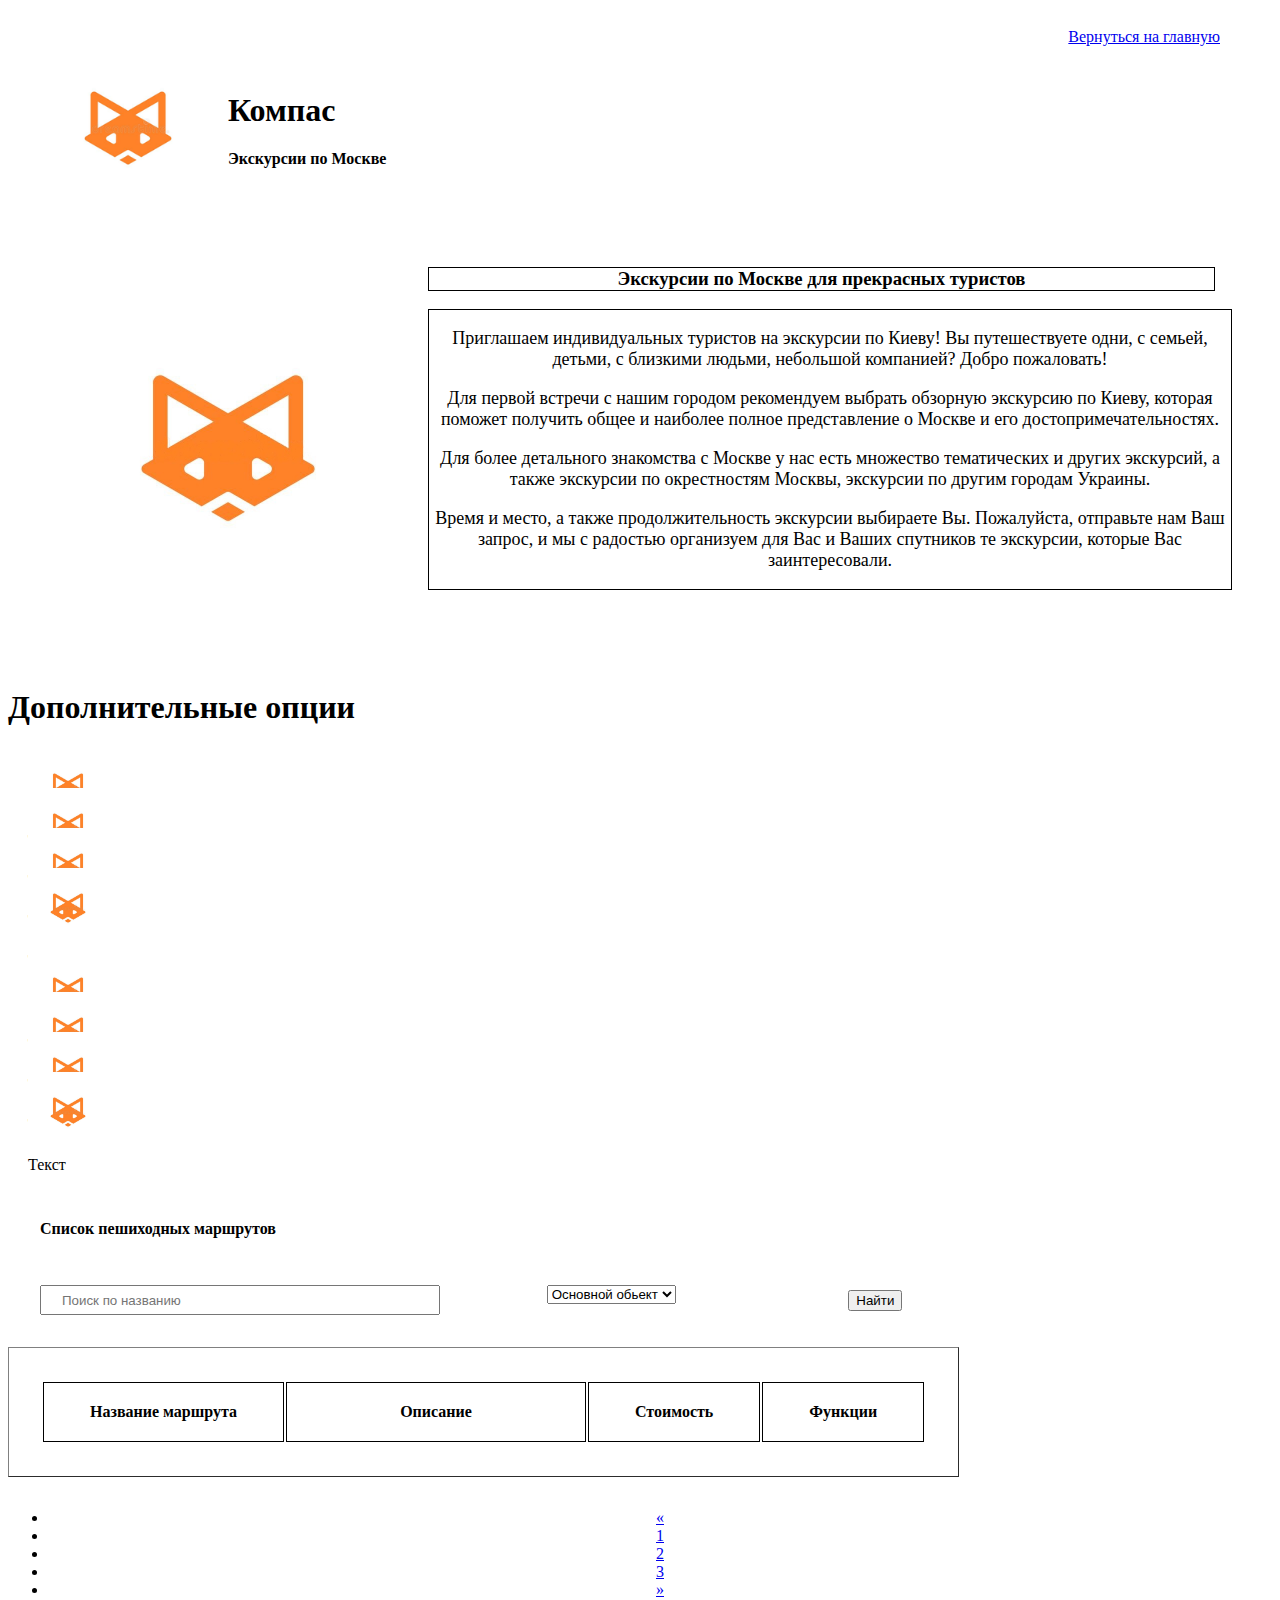
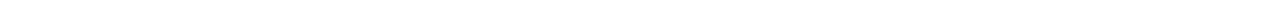
==== index.html @ 2b5ea635 "Add files via upload" ====
<!DOCTYPE html>
<html lang="en">

<head>
    <meta charset="UTF-8">
    <meta http-equiv="X-UA-Compatible" content="IE=edge">
    <meta name="viewport" content="width=device-width, initial-scale=1.0">
    <link rel="stylesheet" href="css/style.css">
    <link href="https://cdn.jsdelivr.net/npm/bootstrap@5.0.2/dist/css/bootstrap.min.css" rel="stylesheet"
        integrity="sha384-EVSTQN3/azprG1Anm3QDgpJLIm9Nao0Yz1ztcQTwFspd3yD65VohhpuuCOmLASjC" crossorigin="anonymous">
    <title>Document</title>
</head>

<body>

    <d>
        <header>
            <a href="main-page.html">Вернуться на главную</a>
            <img src="img/icon.ico" alt="logo">
            <h1>Компас</h1>
            <h4>Экскурсии по Москве</h4>
        </header>
        <div class="alert">
            <div class="alert alert-success" role="alert">
                A simple success alert—check it out!
            </div>
        </div>
        <div class="info">
            <img src="img/photo.svg" alt="photo">
            <div class="block">
                <h3>Экскурсии по Москве для прекрасных туристов</h3>
                <div class="text">
                    <p>
                        Приглашаем индивидуальных туристов на экскурсии по Киеву! Вы путешествуете одни, с семьей,
                        детьми, с близкими людьми, небольшой компанией? Добро пожаловать!
                    </p>
                    <p>
                        Для первой встречи с нашим городом рекомендуем выбрать обзорную экскурсию по Киеву, которая
                        поможет
                        получить общее и
                        наиболее полное представление о Москве и его достопримечательностях.
                    </p>
                    <p>
                        Для более детального знакомства с Москве у нас есть множество тематических и других
                        экскурсий, а
                        также экскурсии по
                        окрестностям Москвы, экскурсии по другим городам Украины.
                    </p>
                    <p>
                        Время и место, а также продолжительность экскурсии выбираете Вы. Пожалуйста, отправьте нам
                        Ваш
                        запрос, и мы с радостью
                        организуем для Вас и Ваших спутников те экскурсии, которые Вас заинтересовали.
                    </p>
                </div>
            </div>
        </div>
        <div class="container text-center">
            <h1>Дополнительные опции</h1>
            <div class="row">
                <div class="col-2"><img src="img/icon.ico" alt="icon">Текст</div>
                <div class="col-2"><img src="img/icon.ico" alt="icon">Текст</div>
                <div class="col-2"><img src="img/icon.ico" alt="icon">Текст</div>
                <div class="col-2"><img src="img/icon.ico" alt="icon">Текст</div>
            </div>
            <div class="row">
                <div class="col-2"><img src="img/icon.ico" alt="icon">Текст</div>
                <div class="col-2"><img src="img/icon.ico" alt="icon">Текст</div>
                <div class="col-2"><img src="img/icon.ico" alt="icon">Текст</div>
                <div class="col-2"><img src="img/icon.ico" alt="icon">Текст</div>
            </div>
        </div>
        <div class="route">
            <h4>Cписок пешиходных маршрутов</h4>
            <div class="search-form">
                <div class="label">
                    <input type="text" class="search-field" placeholder="Поиск по названию">
                    <div class="list-auto-completion hidden" id="list">
                        <select name="choice" id="choice">
                            <option value="1">Основной обьект</option>
                            <option value="2"></option>
                            <option value="3"></option>
                            <option value="4"></option>
                            <option value="5"></option>
                        </select>
                    </div>
                </div>
                <button class="search-btn">Найти</button>
            </div>

            <table border="1">
                <tbody>
                    <tr rowspan="4">
                        <th>Название маршрута</th>
                        <th class="description">Описание</th>
                        <th>Стоимость</th>
                        <th>Функции</th>
                    </tr>
                </tbody>
            </table>
            <nav aria-label="Page navigation example">
                <ul class="pagination">
                    <li class="page-item">
                        <a class="page-link" href="#" aria-label="Previous">
                            <span aria-hidden="true">&laquo;</span>
                        </a>
                    </li>
                    <li class="page-item"><a class="page-link" href="#">1</a></li>
                    <li class="page-item"><a class="page-link" href="#">2</a></li>
                    <li class="page-item"><a class="page-link" href="#">3</a></li>
                    <li class="page-item">
                        <a class="page-link" href="#" aria-label="Next">
                            <span aria-hidden="true">&raquo;</span>
                        </a>
                    </li>
                </ul>
            </nav>
        </div>




        <div class="block-gits">
            <h4>Доступные гиды по маршруту <span class="name-route"></span></h4>
            <div class="gits">
                <select name="language" id="language">
                    <option value="1">Русский</option>
                    <option value="2">Английский</option>
                    <option value="3">Француский</option>
                    <option value="4">Беларусский</option>
                    <option value="5">Казахский</option>
                </select>
                <h5>Опыт работы</h5>
                <div class="git-age">
                    <div class="label">
                        <input type="text" class="age-from" placeholder="От">
                        <div class="list-age-from-git" id="list-form-git">
                        </div>
                        <input type="text" class="age-to" placeholder="До">
                        <div class="list-age-to-git" id="list-to-git">
                        </div>
                    </div>
                    <button class="search-btn">Найти</button>
                </div>



            </div>
            <table border="1">
                <tbody>
                    <tr rowspan="4">
                        <th>Название маршрута</th>
                        <th class="description">Описание</th>
                        <th>Стоимость</th>
                        <th>Функции</th>
                    </tr>
                </tbody>
            </table>




            <nav aria-label="Page navigation example">
                <ul class="pagination">
                    <li class="page-item">
                        <a class="page-link" href="#" aria-label="Previous">
                            <span aria-hidden="true">&laquo;</span>
                        </a>
                    </li>
                    <li class="page-item"><a class="page-link" href="#">1</a></li>
                    <li class="page-item"><a class="page-link" href="#">2</a></li>
                    <li class="page-item"><a class="page-link" href="#">3</a></li>
                    <li class="page-item">
                        <a class="page-link" href="#" aria-label="Next">
                            <span aria-hidden="true">&raquo;</span>
                        </a>
                    </li>
                </ul>
            </nav>
        </div>

        </section>
</body>

</html>
---- css/style.css ----
* {
    box-sizing: border-box;
}

/* Общая структура страниц */
/* Шапка сайта */

header {
    width: 100%;
    padding: 20px;

}

header img {
    float: left;
    width: 200px;
    height: 200px;

}

header h1 {
    margin-top: 2em;
    padding-left: 6em;
}

header h4 {
    padding-left: 8em;
}

header a {
    float: right;
    margin-right: 2em;
}

/* Окно уведомления выполнения  */

body .alert {
    padding: 1em 1em;
    width: 98%;
    display: none;

}


/* Главная страница */
/* Данные о компании */

.info {
    padding: 20px;
    display: inline-flex;
    height: 100%;

}

.info img {
    width: 400px;
    height: 400px;
}

.info .block {
    display: inline-block;
    height: 100%;
    vertical-align: middle;
}

.info .text {
    border: 1px solid black;
    margin: 0 20px 0 0;
    text-align: center;
    display: inline-block;
    vertical-align: middle;
    font-size: 18px;
}

.info h3 {
    text-align: center;
    border: 1px solid black;
    width: 95.5%;
}

/* Опции */

.container {
    height: 100%;
    width: 100%;
}

.row {
    margin-bottom: 4em;
}

.row img {
    width: 80px;
    height: 80px;
}

.col-2 {
    width: 0px;
    height: 20px;
    margin: 20px;
}

/* Список маршрутов */

.route h4 {
    margin-left: 2em;
    padding-top: 4em;
}

.search-form {
    margin: 2em 0 2em 0;
}

.label {
    display: inline-flex;
    margin: 0 2em;
}

#choice {
    margin: 0 8em;
}

.search-form input {
    padding-left: 20px;

}

.search-form .search-field {
    width: 400px;
    height: 30px;
}

.search-form button {
    margin: 20px 0 0 30px;
}

table {
    padding: 2em;
}

.route th {
    border: 1px solid black;
    padding: 20px 46px;
    text-align: center;
}

.description {
    width: 300px;
}

/* Тело Пагинацион */

.pagination {
    text-align: center;
}

/* Данные о гиду */

.search-btn.block-gits:active {
    display: block;
}

.block-gits {
    display: none;
}

.gits {
    display: flex;
}

h4,
#language {
    margin: 0 1em 1em 1em;
}

.age-from,
.age-to {
    width: 100px;
    text-align: center;
    margin-bottom: 1em;
}



/* --------------------------------- */
/* Личный кабинет */
/* Основное тело */
section {
    border: 1px solid black;
    margin: 2em;
    height: 100%;
}

/* Окно заявок  */

.applications h4 {
    margin-left: 2em;
    padding-top: 4em;
}

table {
    padding: 2em;
}

table th {
    margin: 2em;
    border: 1px solid black;
    padding: 20px 46px;
    text-align: center;
}

.pagination {
    justify-content: center;
    margin-top: 2em;
}
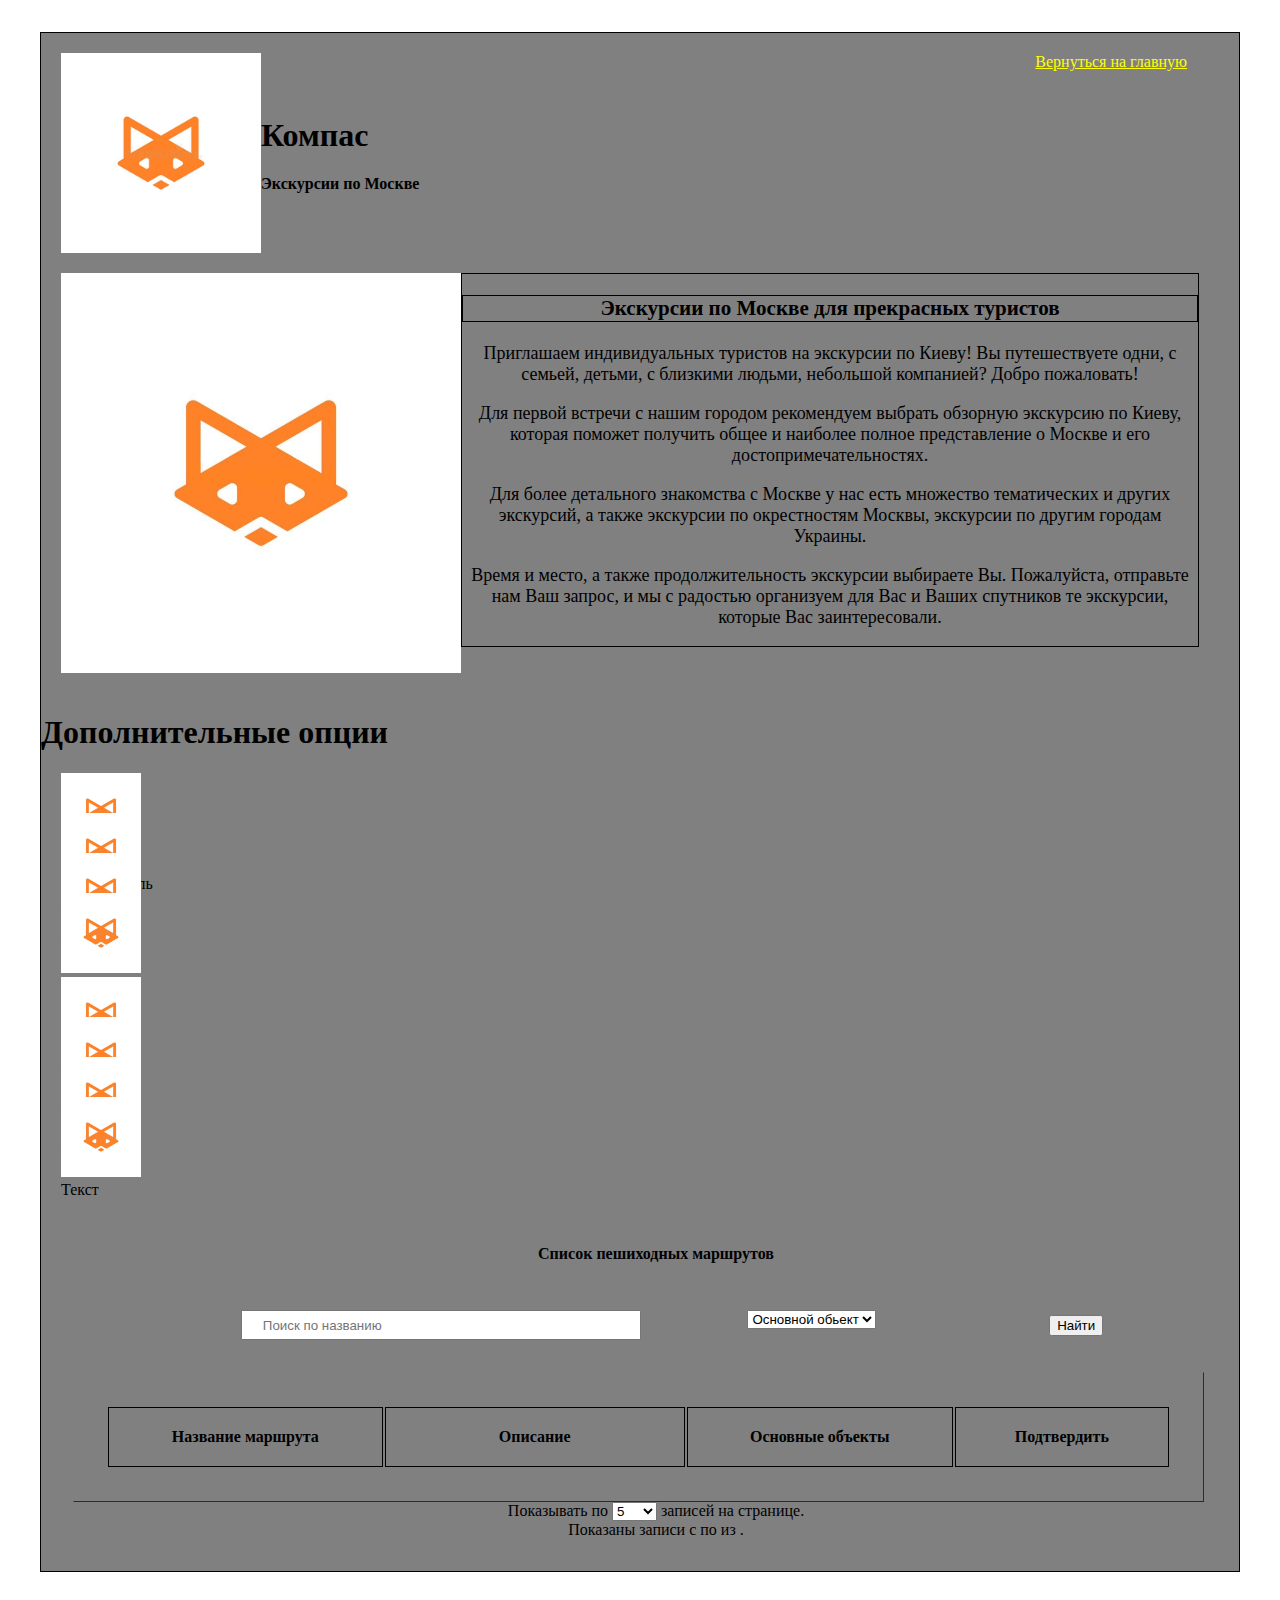
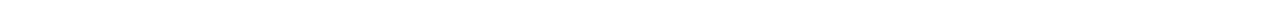
==== commit a9d5bbb1: "Update index.html" ====
--- a/index.html
+++ b/index.html
@@ -12,14 +12,14 @@
 </head>
 
 <body>
-
-    <d>
+    <section>
         <header>
             <a href="main-page.html">Вернуться на главную</a>
             <img src="img/icon.ico" alt="logo">
             <h1>Компас</h1>
             <h4>Экскурсии по Москве</h4>
         </header>
+
         <div class="alert">
             <div class="alert alert-success" role="alert">
                 A simple success alert—check it out!
@@ -28,8 +28,8 @@
         <div class="info">
             <img src="img/photo.svg" alt="photo">
             <div class="block">
-                <h3>Экскурсии по Москве для прекрасных туристов</h3>
                 <div class="text">
+                    <h3>Экскурсии по Москве для прекрасных туристов</h3>
                     <p>
                         Приглашаем индивидуальных туристов на экскурсии по Киеву! Вы путешествуете одни, с семьей,
                         детьми, с близкими людьми, небольшой компанией? Добро пожаловать!
@@ -58,8 +58,8 @@
         <div class="container text-center">
             <h1>Дополнительные опции</h1>
             <div class="row">
-                <div class="col-2"><img src="img/icon.ico" alt="icon">Текст</div>
-                <div class="col-2"><img src="img/icon.ico" alt="icon">Текст</div>
+                <div class="col-2"><img src="img/icon.ico" alt="icon">Ит. путеводитель</div>
+                <div class="col-2"><img src="img/icon.ico" alt="icon">Легкие закуски</div>
                 <div class="col-2"><img src="img/icon.ico" alt="icon">Текст</div>
                 <div class="col-2"><img src="img/icon.ico" alt="icon">Текст</div>
             </div>
@@ -93,27 +93,31 @@
                     <tr rowspan="4">
                         <th>Название маршрута</th>
                         <th class="description">Описание</th>
-                        <th>Стоимость</th>
-                        <th>Функции</th>
+                        <th>Основные объекты</th>
+                        <th>Подтвердить</th>
                     </tr>
                 </tbody>
             </table>
-            <nav aria-label="Page navigation example">
-                <ul class="pagination">
-                    <li class="page-item">
-                        <a class="page-link" href="#" aria-label="Previous">
-                            <span aria-hidden="true">&laquo;</span>
-                        </a>
-                    </li>
-                    <li class="page-item"><a class="page-link" href="#">1</a></li>
-                    <li class="page-item"><a class="page-link" href="#">2</a></li>
-                    <li class="page-item"><a class="page-link" href="#">3</a></li>
-                    <li class="page-item">
-                        <a class="page-link" href="#" aria-label="Next">
-                            <span aria-hidden="true">&raquo;</span>
-                        </a>
-                    </li>
-                </ul>
+            <div class="pagination-info">
+                <div class="with-selector">
+                    Показывать по
+                    <select class="per-page" name="per-page" id="count-page">
+                        <option value="5">5</option>
+                        <option value="10">10</option>
+                        <option value="25">25</option>
+                        <option value="50">50</option>
+                        <option value="100">100</option>
+
+                    </select>
+                    записей на странице.
+                </div>
+                <div class="info-about-all-pages">
+                    Показаны записи с <span class="from-page"></span> по <span class="to-page"></span>
+                    из <span class="all-page"></span>.
+                </div>
+            </div>
+            <div class="records-list"></div>
+            <div class="pagination"></div>
             </nav>
         </div>
 
@@ -178,8 +182,8 @@
                 </ul>
             </nav>
         </div>
-
-        </section>
+    </section>
+    <script src="js/main.js"></script>
 </body>
 
-</html>+</html>
--- a/css/style.css
+++ b/css/style.css
@@ -1,6 +1,7 @@
 * {
     box-sizing: border-box;
 }
+
 
 /* Общая структура страниц */
 /* Шапка сайта */
@@ -41,6 +42,14 @@
 
 }
 
+section,
+img {
+    background-color: #808080;
+}
+
+a {
+    color: yellow;
+}
 
 /* Главная страница */
 /* Данные о компании */
@@ -75,7 +84,6 @@
 .info h3 {
     text-align: center;
     border: 1px solid black;
-    width: 95.5%;
 }
 
 /* Опции */
@@ -87,6 +95,7 @@
 
 .row {
     margin-bottom: 4em;
+    justify-content: center;
 }
 
 .row img {
@@ -102,9 +111,11 @@
 
 /* Список маршрутов */
 
-.route h4 {
+.route {
     margin-left: 2em;
     padding-top: 4em;
+    justify-content: center;
+    text-align: center;
 }
 
 .search-form {
@@ -136,6 +147,7 @@
 
 table {
     padding: 2em;
+    width: 97%;
 }
 
 .route th {
@@ -212,4 +224,4 @@
 .pagination {
     justify-content: center;
     margin-top: 2em;
-}+}
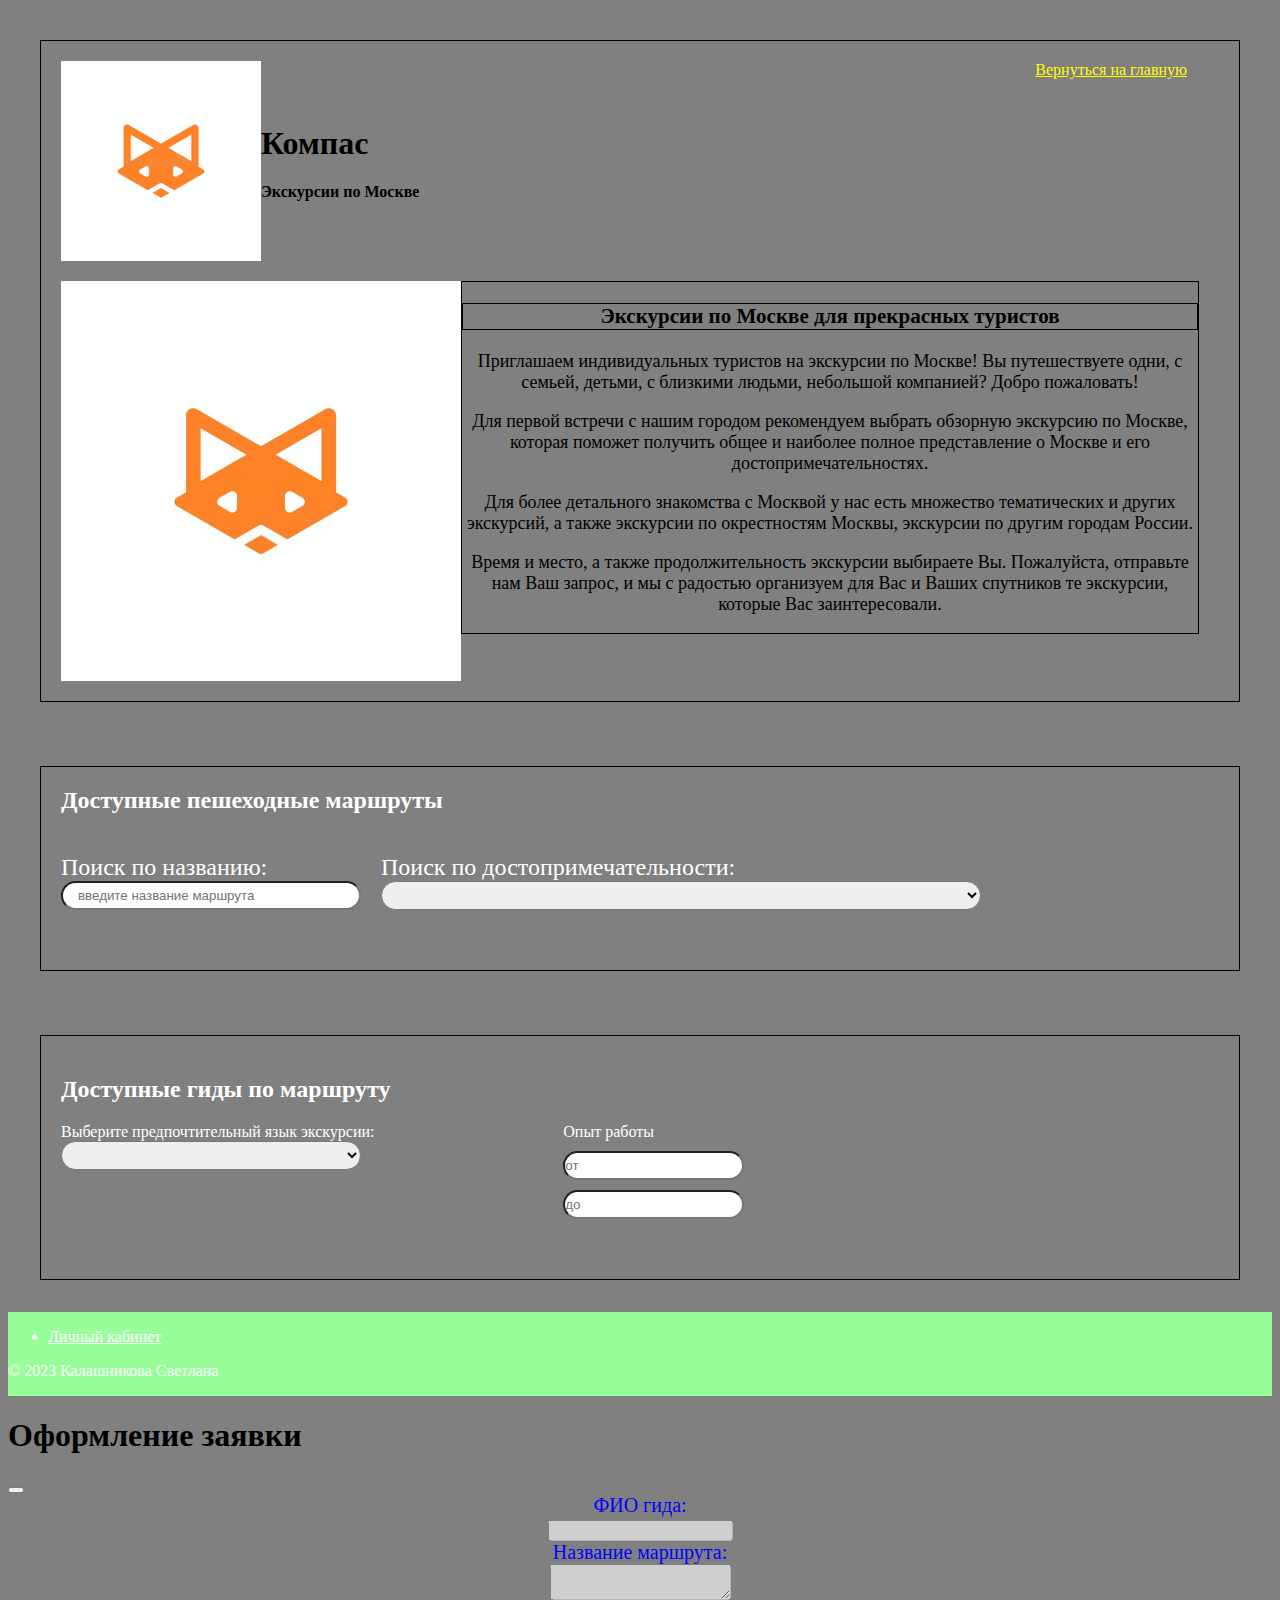
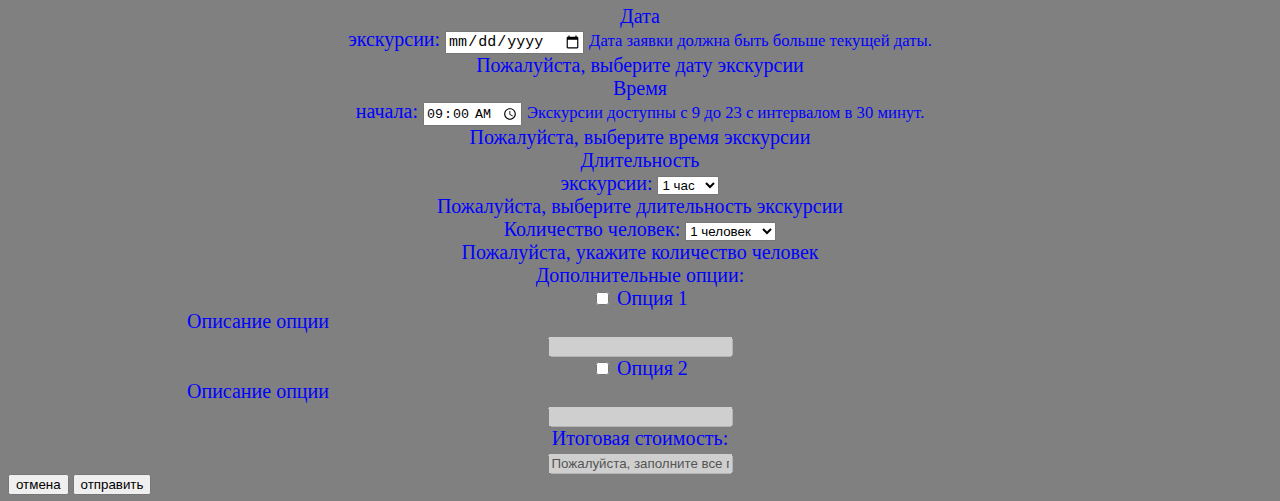
==== commit c448df80: "Update index.html" ====
--- a/index.html
+++ b/index.html
@@ -1,5 +1,5 @@
 <!DOCTYPE html>
-<html lang="en">
+<html lang="ru">
 
 <head>
     <meta charset="UTF-8">
@@ -8,10 +8,12 @@
     <link rel="stylesheet" href="css/style.css">
     <link href="https://cdn.jsdelivr.net/npm/bootstrap@5.0.2/dist/css/bootstrap.min.css" rel="stylesheet"
         integrity="sha384-EVSTQN3/azprG1Anm3QDgpJLIm9Nao0Yz1ztcQTwFspd3yD65VohhpuuCOmLASjC" crossorigin="anonymous">
+    <script defer src="js/main.js"></script>
     <title>Document</title>
 </head>
 
 <body>
+
     <section>
         <header>
             <a href="main-page.html">Вернуться на главную</a>
@@ -31,20 +33,19 @@
                 <div class="text">
                     <h3>Экскурсии по Москве для прекрасных туристов</h3>
                     <p>
-                        Приглашаем индивидуальных туристов на экскурсии по Киеву! Вы путешествуете одни, с семьей,
+                        Приглашаем индивидуальных туристов на экскурсии по Москве! Вы путешествуете одни, с семьей,
                         детьми, с близкими людьми, небольшой компанией? Добро пожаловать!
                     </p>
                     <p>
-                        Для первой встречи с нашим городом рекомендуем выбрать обзорную экскурсию по Киеву, которая
-                        поможет
-                        получить общее и
-                        наиболее полное представление о Москве и его достопримечательностях.
+                        Для первой встречи с нашим городом рекомендуем выбрать обзорную экскурсию по Москве, которая
+                        поможет получить общее и наиболее полное представление о Москве и его
+                        достопримечательностях.
                     </p>
                     <p>
-                        Для более детального знакомства с Москве у нас есть множество тематических и других
-                        экскурсий, а
-                        также экскурсии по
-                        окрестностям Москвы, экскурсии по другим городам Украины.
+                        Для более детального знакомства с Москвой у нас есть множество тематических и других
+                        экскурсий,
+                        а
+                        также экскурсии по окрестностям Москвы, экскурсии по другим городам России.
                     </p>
                     <p>
                         Время и место, а также продолжительность экскурсии выбираете Вы. Пожалуйста, отправьте нам
@@ -55,135 +56,286 @@
                 </div>
             </div>
         </div>
-        <div class="container text-center">
-            <h1>Дополнительные опции</h1>
-            <div class="row">
-                <div class="col-2"><img src="img/icon.ico" alt="icon">Ит. путеводитель</div>
-                <div class="col-2"><img src="img/icon.ico" alt="icon">Легкие закуски</div>
-                <div class="col-2"><img src="img/icon.ico" alt="icon">Текст</div>
-                <div class="col-2"><img src="img/icon.ico" alt="icon">Текст</div>
-            </div>
-            <div class="row">
-                <div class="col-2"><img src="img/icon.ico" alt="icon">Текст</div>
-                <div class="col-2"><img src="img/icon.ico" alt="icon">Текст</div>
-                <div class="col-2"><img src="img/icon.ico" alt="icon">Текст</div>
-                <div class="col-2"><img src="img/icon.ico" alt="icon">Текст</div>
-            </div>
-        </div>
-        <div class="route">
-            <h4>Cписок пешиходных маршрутов</h4>
-            <div class="search-form">
-                <div class="label">
-                    <input type="text" class="search-field" placeholder="Поиск по названию">
-                    <div class="list-auto-completion hidden" id="list">
-                        <select name="choice" id="choice">
-                            <option value="1">Основной обьект</option>
-                            <option value="2"></option>
-                            <option value="3"></option>
-                            <option value="4"></option>
-                            <option value="5"></option>
-                        </select>
+    </section>
+
+
+
+    <section class="list-of-walking-routes">
+        <div>
+            <h2 class="title-class">Доступные пешеходные маршруты</h2>
+            <form class="search-container">
+                <div class="search-title-item">
+                    <div class="search-item">
+                        <span id="title-search-field">Поиск по названию:</span>
+                        <input type="text" class="search-field" placeholder="введите название маршрута">
                     </div>
                 </div>
-                <button class="search-btn">Найти</button>
-            </div>
-
-            <table border="1">
-                <tbody>
-                    <tr rowspan="4">
-                        <th>Название маршрута</th>
-                        <th class="description">Описание</th>
-                        <th>Основные объекты</th>
-                        <th>Подтвердить</th>
-                    </tr>
-                </tbody>
-            </table>
-            <div class="pagination-info">
-                <div class="with-selector">
-                    Показывать по
-                    <select class="per-page" name="per-page" id="count-page">
-                        <option value="5">5</option>
-                        <option value="10">10</option>
-                        <option value="25">25</option>
-                        <option value="50">50</option>
-                        <option value="100">100</option>
-
+                <div class="attractions-field">
+                    <span id="attractions-search-field">Поиск по достопримечательности:</span>
+                    <select name="landmark-select" id="landmark-select">
+                        <option value="" selected></option>
                     </select>
-                    записей на странице.
-                </div>
-                <div class="info-about-all-pages">
-                    Показаны записи с <span class="from-page"></span> по <span class="to-page"></span>
-                    из <span class="all-page"></span>.
-                </div>
-            </div>
-            <div class="records-list"></div>
-            <div class="pagination"></div>
-            </nav>
-        </div>
-
-
-
-
-        <div class="block-gits">
-            <h4>Доступные гиды по маршруту <span class="name-route"></span></h4>
-            <div class="gits">
-                <select name="language" id="language">
-                    <option value="1">Русский</option>
-                    <option value="2">Английский</option>
-                    <option value="3">Француский</option>
-                    <option value="4">Беларусский</option>
-                    <option value="5">Казахский</option>
-                </select>
-                <h5>Опыт работы</h5>
-                <div class="git-age">
-                    <div class="label">
-                        <input type="text" class="age-from" placeholder="От">
-                        <div class="list-age-from-git" id="list-form-git">
-                        </div>
-                        <input type="text" class="age-to" placeholder="До">
-                        <div class="list-age-to-git" id="list-to-git">
-                        </div>
+                </div>
+            </form>
+            <div class="table-guides-walking-routes"></div>
+            <div class="pagination-bar d-flex justify-content-center">
+            </div>
+        </div>
+    </section>
+    <section class="list-of-guides" id="list-of-guides">
+        <div class="container">
+            <h2 class="text-center ">Доступные гиды по маршруту <span class="guides-name-of-route"></span>
+            </h2>
+            <form class="item-routes">
+                <div class="col-12 col-md-6 justify-content-start">
+                    <span id="selector-language-guides">Выберите предпочтительный язык экскурсии:</span>
+                    <select name="guides-select" id="guides-select" class="guides-select form-select mt-2">
+                        <option value="" selected></option>
+                    </select>
+                </div>
+                <div class="col-12 col-md-6">
+                    <span>Опыт работы</span>
+                    <div class="experience-from-to text-center">
+                        <input type="text" class="experience-from" id="experience-from" placeholder="от">
+                        <input type="text" class="experience-to" id="experience-to" placeholder="до">
                     </div>
-                    <button class="search-btn">Найти</button>
-                </div>
-
-
-
-            </div>
-            <table border="1">
-                <tbody>
-                    <tr rowspan="4">
-                        <th>Название маршрута</th>
-                        <th class="description">Описание</th>
-                        <th>Стоимость</th>
-                        <th>Функции</th>
-                    </tr>
-                </tbody>
-            </table>
-
-
-
-
-            <nav aria-label="Page navigation example">
-                <ul class="pagination">
-                    <li class="page-item">
-                        <a class="page-link" href="#" aria-label="Previous">
-                            <span aria-hidden="true">&laquo;</span>
-                        </a>
-                    </li>
-                    <li class="page-item"><a class="page-link" href="#">1</a></li>
-                    <li class="page-item"><a class="page-link" href="#">2</a></li>
-                    <li class="page-item"><a class="page-link" href="#">3</a></li>
-                    <li class="page-item">
-                        <a class="page-link" href="#" aria-label="Next">
-                            <span aria-hidden="true">&raquo;</span>
-                        </a>
-                    </li>
-                </ul>
-            </nav>
+                </div>
+            </form>
+            <div class="table-guides">
+            </div>
         </div>
     </section>
-    <script src="js/main.js"></script>
+
+
+
+    <footer class="footer py-3 mt-4">
+        <div class="container">
+            <ul class="nav justify-content-center border-bottom pb-3 mb-3">
+                <li class="nav-item">
+                    <a class="nav-link px-2" href="">Личный кабинет</a>
+                </li>
+            </ul>
+            <p class="text-center">&copy; 2023 Калашникова Светлана</p>
+        </div>
+    </footer>
+    <div class="alert-container">
+    </div>
+
+    <div class="modal fade" id="createRequest" tabindex="-1" aria-labelledby="exampleModalLabel" aria-hidden="true">
+        <div class="modal-dialog">
+            <div class="modal-content">
+                <div class="modal-header">
+                    <h1 class="modal-title fs-5">
+                        <span class="name-modal">Оформление заявки</span>
+                    </h1>
+                    <button type="button" class="btn-close" data-bs-dismiss="modal"></button>
+                </div>
+                <div class="modal-body">
+                    <form class="needs-validation was-validated">
+                        <div class="row">
+                            <label class="col-md-4 col-form-label" for="fio-guide">ФИО гида:</label>
+                            <div class="col-md-8">
+                                <input class="form-control-plaintext" type="text" id="fio-guide" name="fio-guide"
+                                    value="" disabled>
+                            </div>
+                            <input type="hidden" name="idGuide" id="idGuide">
+                            <input type="hidden" name="priceGuide" id="priceGuide">
+                        </div>
+                        <div class="row">
+                            <label class="col-md-4 col-form-label" for="route-name">Название маршрута:</label>
+                            <div class="col-md-8">
+                                <textarea class="form-control-plaintext" type="text" id="route-name" name="route-name"
+                                    value="" disabled></textarea>
+                            </div>
+                            <input type="hidden" name="idRoute" id="idRoute">
+
+                        </div>
+                        <div class="row">
+                            <div class="">
+                                <label class=" col-form-label" for="excursion-date">Дата<br>экскурсии:</label>
+                                <input class="form-control" type="date" id="excursion-date" name="excursion-date"
+                                    value="" required>
+                                <small>Дата заявки должна быть больше текущей даты.</small>
+                                <div class="invalid-feedback">
+                                    Пожалуйста, выберите дату экскурсии
+                                </div>
+                            </div>
+                            <div class="col-12 col-lg-4">
+                                <label class="col-form-label" for="start-time">Время<br>начала:</label>
+                                <input class="form-control" type="time" id="start-time" name="start-time" value="09:00"
+                                    step="1800" min="9:00" max="23:00" required>
+                                <small>Экскурсии доступны с 9 до 23 с интервалом в 30 минут.</small>
+                                <div class="invalid-feedback">
+                                    Пожалуйста, выберите время экскурсии
+                                </div>
+                            </div>
+                            <div class="col-12 col-lg-4">
+                                <label class="col-form-label" for="duration">Длительность<br>экскурсии:</label>
+                                <select class="form-select" name="duration" id="duration" required>
+                                    <option value="1" selected>1 час</option>
+                                    <option value="2">2 часа</option>
+                                    <option value="3">3 часа</option>
+                                </select>
+                                <div class="invalid-feedback">
+                                    Пожалуйста, выберите длительность экскурсии
+                                </div>
+                            </div>
+                        </div>
+                        <div class="row">
+                            <div class="">
+                                <label class="col-form-label" for="number-of-people">Количество человек:</label>
+                                <select class="form-select" name="number-of-people" id="number-of-people" required>
+                                    <option value="1" selected>1 человек</option>
+                                    <option value="2">2 человека</option>
+                                    <option value="3">3 человека</option>
+                                    <option value="4">4 человека</option>
+                                    <option value="5">5 человек</option>
+                                    <option value="6">6 человек</option>
+                                    <option value="7">7 человек</option>
+                                    <option value="8">8 человек</option>
+                                    <option value="9">9 человек</option>
+                                    <option value="10">10 человек</option>
+                                    <option value="11">11 человек</option>
+                                    <option value="12">12 человек</option>
+                                    <option value="13">13 человек</option>
+                                    <option value="14">14 человек</option>
+                                    <option value="15">15 человек</option>
+                                    <option value="16">16 человек</option>
+                                    <option value="17">17 человек</option>
+                                    <option value="18">18 человек</option>
+                                    <option value="19">19 человек</option>
+                                    <option value="20">20 человек</option>
+                                </select>
+                                <div class="invalid-feedback">
+                                    Пожалуйста, укажите количество человек
+                                </div>
+                            </div>
+                        </div>
+                        <div class="row">
+                            <div class="">
+                                <span>Дополнительные опции:</span>
+                            </div>
+                            <div class="">
+                                <div class="option-1">
+                                    <div class="form-check">
+                                        <input class="form-check-input" type="checkbox" value="" id="option-1"
+                                            name="option-1">
+                                        <label class="form-check-label" for="option-1">
+                                            Опция 1
+                                        </label>
+                                    </div>
+                                    <div class="description">Описание опции</div>
+                                    <input class="form-control-plaintext" type="text" value="" id="discount-amount-1"
+                                        name="discount-amount-1" disabled>
+                                </div>
+                            </div>
+                            <div class="col-12 col-lg-6 mb-3">
+                                <div class="option-2">
+                                    <div class="form-check">
+                                        <input class="form-check-input" type="checkbox" value="" id="option-2"
+                                            name="option-2">
+                                        <label class="form-check-label" for="option-2">
+                                            Опция 2
+                                        </label>
+                                    </div>
+                                    <div class="description">Описание опции</div>
+                                    <input class="form-control-plaintext" type="text" value="" id="discount-amount-2"
+                                        name="discount-amount-2" disabled>
+                                </div>
+                            </div>
+                            <div class="row">
+                                <label class="col-md-4 col-form-label" for="total-cost">Итоговая стоимость:</label>
+                                <div class="col-md-8">
+                                    <input class="form-control-plaintext" type="text" id="total-cost" name="total-cost"
+                                        value="Пожалуйста, заполните все поля" disabled>
+                                </div>
+                            </div>
+                        </div>
+
+
+
+                    </form>
+                </div>
+                <div class="modal-footer">
+                    <button type="button" class="btn btn-secondary" data-bs-dismiss="modal" id="buttonCancel">
+                        отмена
+                    </button>
+                    <button type="button" class="btn btn-primary" id="buttonSendRequest">
+                        отправить
+                    </button>
+                </div>
+            </div>
+        </div>
+    </div>
+
+    <template id="alert-template">
+        <div class="alert-item d-flex justify-content-center">
+            <div class="alert alert-warning alert-dismissible fade show d-flex" role="alert" id="alertSetStyle">
+                <span class="text-alert-item text-center"></span>
+                <button type="button" class="btn-close" data-bs-dismiss="alert" aria-label="Close"></button>
+            </div>
+        </div>
+    </template>
+
+    <template id="table-of-walking-routes">
+        <div class="row">
+            <div class="col-12 col-lg-3">
+                <div class="name fs-4">
+                    Название
+                </div>
+            </div>
+            <div class="col-12 col-lg-4">
+                <div class="desc fs-4">
+                    Описание
+                </div>
+            </div>
+            <div class="col-12 col-lg-3">
+                <div class="main-object fs-4">
+                    Основные объекты
+                </div>
+            </div>
+            <div class="col-12 col-lg-2">
+                <div class="choose fs-4">
+                    Выбрать
+                </div>
+            </div>
+        </div>
+    </template>
+
+    <template id="table-of-guides">
+        <div class="row text-center">
+            <div class="col-12 d-flex justify-content-center col-lg-2">
+                <div class="img d-flex justify-content-center fs-4">
+                    img
+                </div>
+            </div>
+            <div class="col-12 col-lg-2">
+                <div class="name fs-4">
+                    ФИО
+                </div>
+            </div>
+            <div class="col-12 col-lg-2">
+                <div class="lang fs-4">
+                    Языки
+                </div>
+            </div>
+            <div class="col-12 col-lg-2">
+                <div class="exp fs-4">
+                    Опыт работы
+                </div>
+            </div>
+            <div class="col-12 col-lg-2">
+                <div class="price fs-4">
+                    Стоимость услуг в час
+                </div>
+            </div>
+            <div class="col-12 col-lg-2">
+                <div class="choose fs-4">
+                    Выбрать
+                </div>
+            </div>
+        </div>
+    </template>
 </body>
 
 </html>
--- a/css/style.css
+++ b/css/style.css
@@ -93,11 +93,6 @@
     width: 100%;
 }
 
-.row {
-    margin-bottom: 4em;
-    justify-content: center;
-}
-
 .row img {
     width: 80px;
     height: 80px;
@@ -150,14 +145,34 @@
     width: 97%;
 }
 
-.route th {
+.route th,
+.route td {
+    position: relative;
+    height: 5em;
     border: 1px solid black;
     padding: 20px 46px;
     text-align: center;
+    color: white;
+}
+
+.request {
+    width: 100%;
 }
 
 .description {
-    width: 300px;
+    width: 500px;
+}
+
+.request .button {
+    position: absolute;
+    border: 1px solid black;
+    padding: 10px 10px 15px 10px;
+    margin: 12px -2.5em 10px;
+    background-color: #808080;
+    color: white;
+    border-radius: 20px;
+    text-decoration: none;
+
 }
 
 /* Тело Пагинацион */
@@ -165,6 +180,8 @@
 .pagination {
     text-align: center;
 }
+
+
 
 /* Данные о гиду */
 
@@ -225,3 +242,321 @@
     justify-content: center;
     margin-top: 2em;
 }
+
+input[type=date] {
+    font-size: 15px;
+}
+
+body {
+    min-height: 100vh;
+    display: flex;
+    flex-direction: column;
+    background-color: #808080;
+}
+
+.alert-container {
+    width: 100%;
+    padding: 0 15px;
+    position: fixed;
+    z-index: 10000;
+    top: 20px;
+}
+
+.logo {
+    height: 120px;
+    width: 120px;
+}
+
+.icon-64 {
+    height: 64px;
+    width: 64px;
+}
+
+.header *,
+.hero,
+.list-of-walking-routes,
+.list-of-walking-routes .pagination *,
+.advantages h2,
+.list-of-guides {
+    color: white;
+}
+
+.header ul a:hover,
+.footer *:hover {
+    color: white;
+}
+
+.header .navbar {
+    background-color: orange;
+}
+
+/* оформление всех списков в header */
+.header ul {
+    list-style: none;
+}
+
+/* оформление всех ссылок в header */
+.header a {
+    text-decoration: none;
+}
+
+main {
+    flex-grow: 1;
+}
+
+/* секция краткое описание проекта */
+.hero .container {
+    background-color: #808080;
+    border-radius: 25px;
+    padding: 20px 20px;
+}
+
+/* размеры карусели изображений в кратком описании проекта */
+.hero .carousel-size {
+    width: 500px;
+}
+
+/* секция достоинство проекта */
+.advantages .container {
+    background-color: #808080;
+    border-radius: 25px;
+    padding: 20px 20px;
+}
+
+/* достоинство */
+.advantages .advantages-item {
+    background-color: #808080;
+    height: 100%;
+    border-radius: 25px;
+    padding: 20px 20px;
+}
+
+/* настройки карты 2Гис */
+#map-2-gis {
+    width: 100%;
+    height: 500px;
+}
+
+/* секция доступных пешеходных маршрутов */
+.list-of-walking-routes .container {
+    background-color: #808080;
+    border-radius: 25px;
+    padding: 20px 20px;
+}
+
+
+
+/* оформление таблицы доступных пешеходных маршрутов */
+.list-of-walking-routes .search-field {
+    border-radius: 15px;
+    padding: 5px 15px;
+}
+
+.pagination-bar .pagination {
+    gap: 5px;
+}
+
+.pagination-bar .pagination a {
+    height: 100%;
+    background-color: var(--gray);
+    border: 3px solid black;
+    border-radius: 10px;
+}
+
+.pagination-bar .pagination a.active {
+    background-color: var(--deep-yellow-green);
+}
+
+.pagination .active {
+    background-color: #808000 !important;
+}
+
+/* секция гидов */
+.list-of-guides .container {
+    background-color: #808080;
+    border-radius: 25px;
+    padding: 20px 20px;
+}
+
+.list-of-guides .experience-from-to>* {
+    border-radius: 15px;
+    padding: 5px 0px;
+    margin-top: 10px;
+}
+
+/* оформление таблицы, содержащую информацию о гидах */
+.table-guides .row>* {
+    padding: 5px;
+}
+
+.table-guides .row .choose-btn {
+    height: 100%;
+    padding: 5px;
+    border-collapse: collapse;
+    border: 2px solid black;
+}
+
+.table-guides .row>*>* {
+    height: 100%;
+    width: 100%;
+    overflow-x: hidden;
+    overflow-y: visible;
+    padding: 5px 20px;
+    border-collapse: collapse;
+    border: 2px solid black;
+}
+
+.table-guides .row .choose {
+    overflow: visible;
+}
+
+.footer {
+    background-color: #98ff98;
+}
+
+.footer>* {
+    color: white;
+}
+
+.footer a {
+    color: white !important;
+}
+
+/* общие стили */
+.white-square-with-rounded-edges {
+    background-color: white;
+    border-radius: 10px;
+    padding: 5px;
+    margin: 5px;
+}
+
+a.button {
+    color: black;
+    text-decoration: none;
+    padding: 10px;
+    background-color: white;
+    border: 2px solid black;
+    border-radius: 15px;
+}
+
+button.button {
+    color: black;
+    text-decoration: none;
+    padding: 10px;
+    background-color: white;
+    border: 2px solid black;
+    border-radius: 15px;
+}
+
+
+.search-container {
+    width: 800px;
+    display: inline-flex;
+    margin: 0 0 40px 0;
+}
+
+.title-class {
+    margin: 20px 0 20px 20px;
+}
+
+#title-search-field,
+#attractions-search-field {
+    font-size: 24px;
+}
+
+/*Поиск по названию:*/
+.search-title-item {
+    float: left;
+    margin: 0px 20px 0 0;
+}
+
+.search-item {
+    width: 300px;
+    float: left;
+    margin: 20px 0 20px 20px;
+}
+
+.search-field {
+    width: 300px;
+}
+
+/*Поиск по достопримечательности:*/
+.attractions-field {
+    margin: 20px 20px 0 0;
+}
+
+.landmark-select select {
+    width: 400px;
+}
+
+#landmark-select {
+    width: 600px;
+    border-radius: 15px;
+    padding: 5px 15px;
+}
+
+option {
+    width: 100px;
+    font-size: 12px;
+}
+
+/*table-walking-routes*/
+.table-guides-walking-routes .row .choose-btn {
+    height: 100%;
+    padding: 5px;
+    border-collapse: collapse;
+    border: 2px solid black;
+}
+
+.table-guides-walking-routes .row>*>* {
+    height: 100%;
+    overflow-x: hidden;
+    overflow-y: hidden;
+    padding: 5px;
+    padding-left: 10px;
+    padding-right: 40px;
+    border-collapse: collapse;
+    border: 2px solid black;
+}
+
+.table-guides-walking-routes .row .choose {
+    overflow: visible;
+}
+
+.row {
+    justify-content: center;
+    font-size: 20px;
+    text-align: center;
+    color: blue;
+    justify-content: flex-start;
+    flex-direction: row;
+}
+
+.row img {
+    width: 80px;
+    height: 80px;
+}
+
+.table-of-walking-routes {
+    width: 100%;
+}
+
+/*selector-language-guides*/
+
+#guides-select {
+    width: 300px;
+    border-radius: 15px;
+    padding: 5px 15px;
+}
+
+.item-routes {
+    width: 800px;
+    display: inline-flex;
+    margin: 0 0 40px 0;
+}
+
+.search-item {
+    width: 300px;
+    float: left;
+    margin: 20px 0 20px 20px;
+}
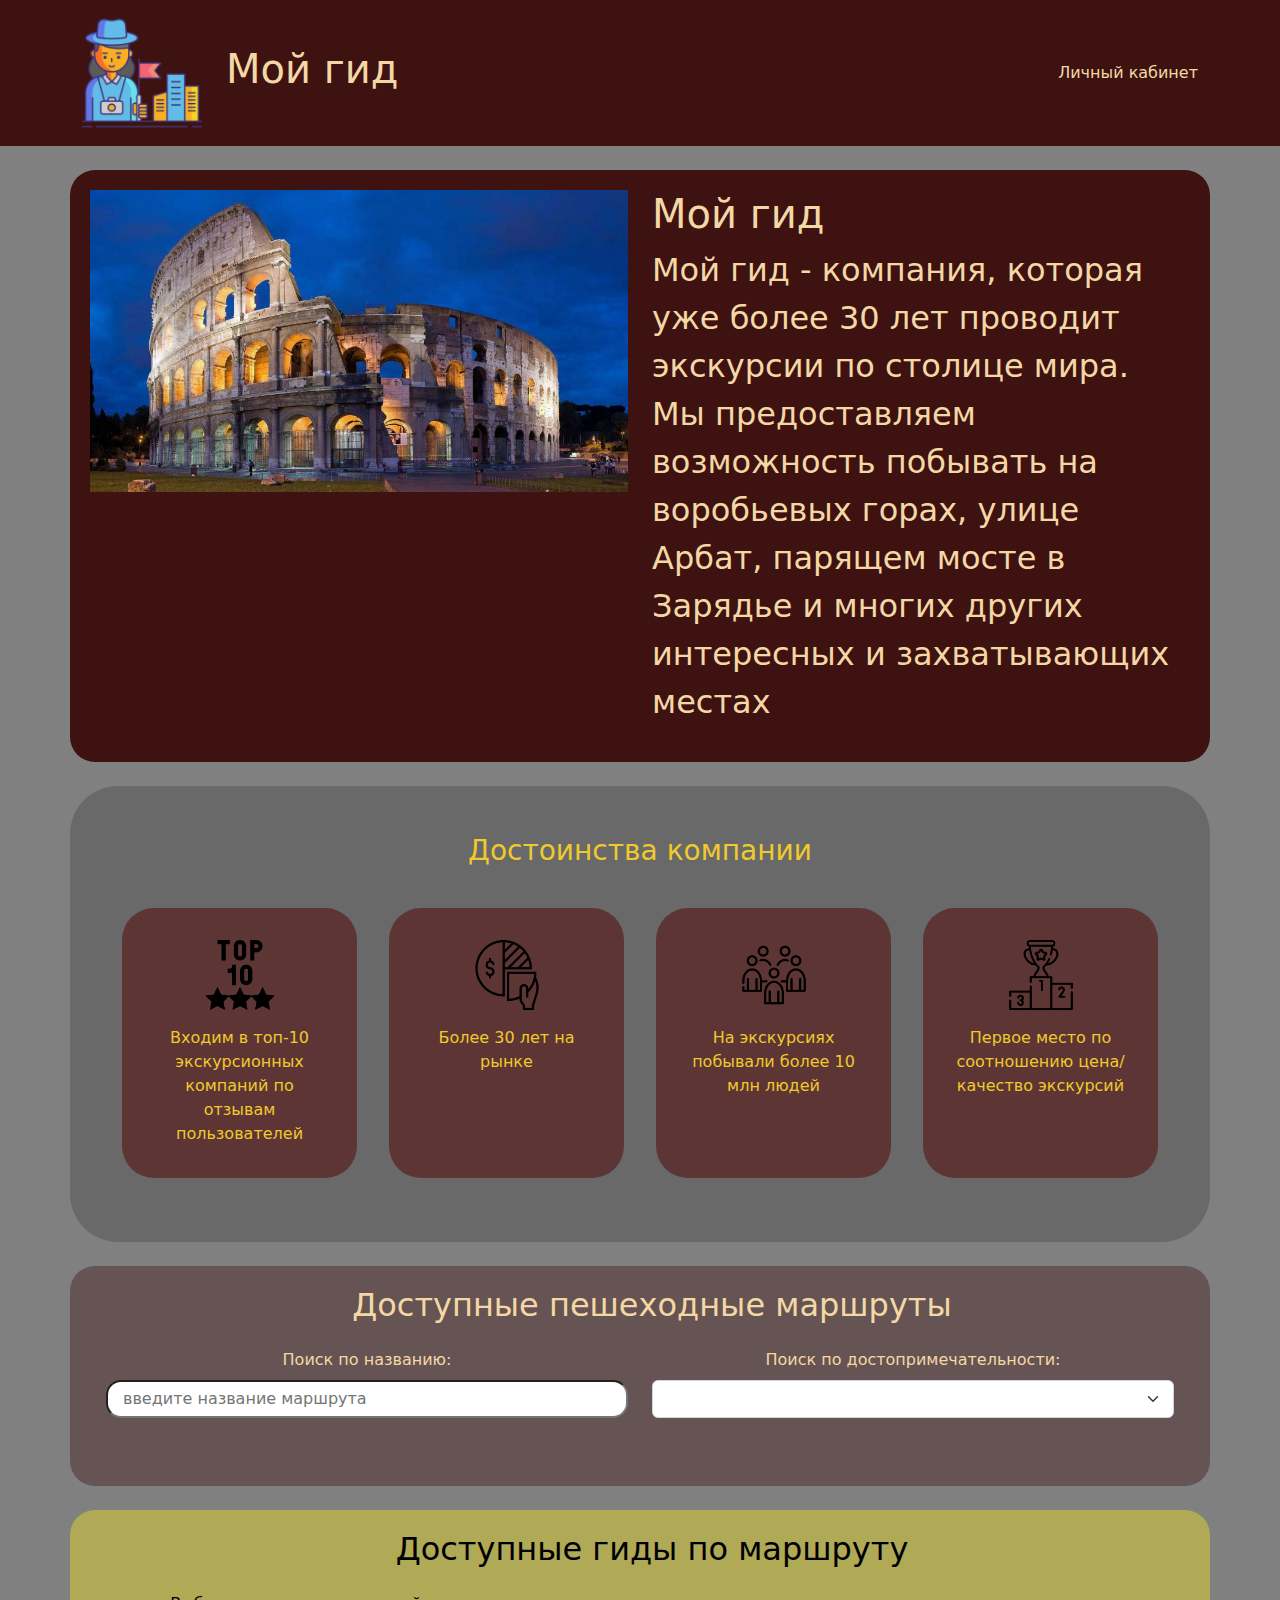
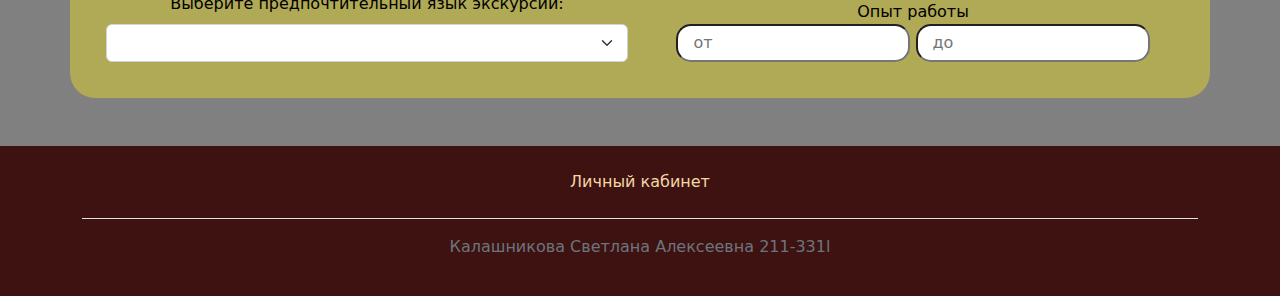
==== commit 753fce3d: "Add files via upload" ====
--- a/index.html
+++ b/index.html
@@ -5,134 +5,177 @@
     <meta charset="UTF-8">
     <meta http-equiv="X-UA-Compatible" content="IE=edge">
     <meta name="viewport" content="width=device-width, initial-scale=1.0">
-    <link rel="stylesheet" href="css/style.css">
-    <link href="https://cdn.jsdelivr.net/npm/bootstrap@5.0.2/dist/css/bootstrap.min.css" rel="stylesheet"
-        integrity="sha384-EVSTQN3/azprG1Anm3QDgpJLIm9Nao0Yz1ztcQTwFspd3yD65VohhpuuCOmLASjC" crossorigin="anonymous">
-    <script defer src="js/main.js"></script>
-    <title>Document</title>
+    <!-- добавление стилей и скриптов bootstrap -->
+    <link rel="stylesheet" href="static/bootstrap/bootstrap.min.css">
+    <script defer src="static/bootstrap/bootstrap.bundle.min.js"></script>
+    <!-- добавление собственных стилей и скриптов -->
+    <link rel="stylesheet" href="static/styles.css">
+    <script defer src="static/main.js"></script>
+    <!-- добавление иконки сайта -->
+    <link rel="icon" href="static/images/favicons/mainFavicon.gif" type="image/gif">
+    <title>Мой гид</title>
 </head>
 
 <body>
-
-    <section>
-        <header>
-            <a href="main-page.html">Вернуться на главную</a>
-            <img src="img/icon.ico" alt="logo">
-            <h1>Компас</h1>
-            <h4>Экскурсии по Москве</h4>
-        </header>
-
-        <div class="alert">
-            <div class="alert alert-success" role="alert">
-                A simple success alert—check it out!
-            </div>
-        </div>
-        <div class="info">
-            <img src="img/photo.svg" alt="photo">
-            <div class="block">
-                <div class="text">
-                    <h3>Экскурсии по Москве для прекрасных туристов</h3>
-                    <p>
-                        Приглашаем индивидуальных туристов на экскурсии по Москве! Вы путешествуете одни, с семьей,
-                        детьми, с близкими людьми, небольшой компанией? Добро пожаловать!
-                    </p>
-                    <p>
-                        Для первой встречи с нашим городом рекомендуем выбрать обзорную экскурсию по Москве, которая
-                        поможет получить общее и наиболее полное представление о Москве и его
-                        достопримечательностях.
-                    </p>
-                    <p>
-                        Для более детального знакомства с Москвой у нас есть множество тематических и других
-                        экскурсий,
-                        а
-                        также экскурсии по окрестностям Москвы, экскурсии по другим городам России.
-                    </p>
-                    <p>
-                        Время и место, а также продолжительность экскурсии выбираете Вы. Пожалуйста, отправьте нам
-                        Ваш
-                        запрос, и мы с радостью
-                        организуем для Вас и Ваших спутников те экскурсии, которые Вас заинтересовали.
-                    </p>
-                </div>
-            </div>
-        </div>
-    </section>
-
-
-
-    <section class="list-of-walking-routes">
-        <div>
-            <h2 class="title-class">Доступные пешеходные маршруты</h2>
-            <form class="search-container">
-                <div class="search-title-item">
-                    <div class="search-item">
-                        <span id="title-search-field">Поиск по названию:</span>
-                        <input type="text" class="search-field" placeholder="введите название маршрута">
-                    </div>
-                </div>
-                <div class="attractions-field">
-                    <span id="attractions-search-field">Поиск по достопримечательности:</span>
-                    <select name="landmark-select" id="landmark-select">
-                        <option value="" selected></option>
-                    </select>
-                </div>
-            </form>
-            <div class="table-guides-walking-routes"></div>
-            <div class="pagination-bar d-flex justify-content-center">
-            </div>
-        </div>
-    </section>
-    <section class="list-of-guides" id="list-of-guides">
-        <div class="container">
-            <h2 class="text-center ">Доступные гиды по маршруту <span class="guides-name-of-route"></span>
-            </h2>
-            <form class="item-routes">
-                <div class="col-12 col-md-6 justify-content-start">
-                    <span id="selector-language-guides">Выберите предпочтительный язык экскурсии:</span>
-                    <select name="guides-select" id="guides-select" class="guides-select form-select mt-2">
-                        <option value="" selected></option>
-                    </select>
-                </div>
-                <div class="col-12 col-md-6">
-                    <span>Опыт работы</span>
-                    <div class="experience-from-to text-center">
-                        <input type="text" class="experience-from" id="experience-from" placeholder="от">
-                        <input type="text" class="experience-to" id="experience-to" placeholder="до">
-                    </div>
-                </div>
-            </form>
-            <div class="table-guides">
-            </div>
-        </div>
-    </section>
-
+    <header class="header">
+        <nav class="navbar navbar-expand-lg">
+            <!-- добавлен justify-center чтобы на небольшых экранах навигация выглядела красиво -->
+            <div class="container justify-content-center justify-content-sm-between">
+                <!-- настройка элемента для логотипа и названия компании -->
+                <a class="navbar-brand d-flex align-items-center" href="#">
+                    <img src="static/images/logo_company.png" alt="logo" class="logo">
+                    <h1 class="ms-4">Мой гид</h1>
+                </a>
+                <!-- настройка элемента для навигации -->
+                <ul class="mb-2 mb-lg-0">
+                    <li>
+                        <a href="./personal-account/personal-account.html">Личный кабинет</a>
+                    </li>
+                </ul>
+            </div>
+        </nav>
+    </header>
+
+    <main>
+        <!-- краткое описание проекта -->
+        <section class="hero">
+            <div class="container my-4">
+                <div class="row">
+                    <!-- карусель из изображений -->
+                    <div class="col-md-6">
+                        <img class="w-100" src="static/files/main-img.jpg" alt="">
+                    </div>
+                    <!-- кратко о компании -->
+                    <div class="about_company col-md-6 mt-4 mt-md-0 pe-md-3">
+                        <h1 class="fs-1">Мой гид</h1>
+                        <p class="fs-2">
+                            Мой гид - компания, которая уже более 30 лет проводит экскурсии по столице мира.
+                            Мы предоставляем возможность побывать на воробьевых горах, улице Арбат, парящем мосте в
+                            Зарядье и многих других интересных и захватывающих местах </p>
+                    </div>
+                </div>
+            </div>
+        </section>
+        <!-- достоинство проекта -->
+        <section class="container advantages text-center mt-4 p-5 benefit">
+
+            <h3>Достоинства компании</h3>
+            <div class="row mt-4">
+                <div class="p-3 col-12 col-md-6 col-lg-3">
+                    <div class="box">
+                        <img src="static/files/top-10.png" alt="market" class="img-70px">
+                        <p class="mt-3">Входим в топ-10 экскурсионных компаний по отзывам пользователей</p>
+                    </div>
+                </div>
+                <div class="p-3 col-12 col-md-6 col-lg-3">
+                    <div class="box">
+                        <img src="static/files/market.png" alt="market" class="img-70px">
+                        <p class="mt-3">Более 30 лет на рынке</p>
+                    </div>
+                </div>
+                <div class="p-3 col-12 col-md-6 col-lg-3">
+                    <div class="box">
+                        <img src="static/files/people-group.png" alt="people-group" class="img-70px">
+                        <p class="mt-3">На экскурсиях побывали более 10 млн людей</p>
+                    </div>
+                </div>
+                <div class="p-3 col-12 col-md-6 col-lg-3">
+                    <div class="box">
+                        <img src="static/files/rating.png" alt="rating" class="img-70px">
+                        <p class="mt-3">Первое место по соотношению цена/качество экскурсий</p>
+                    </div>
+                </div>
+            </div>
+
+        </section>
+
+        <!-- секция доступных пешеходных маршрутов -->
+        <section class="list-of-walking-routes">
+            <div class="container my-4">
+                <h2 class="text-center ms-4 fs-2">Доступные пешеходные маршруты</h2>
+                <form class="row align-items-end text-center py-3 px-3">
+                    <div class="col-12 col-md-6">
+                        <div class="search-field-item">
+                            <span id="label-search-field">Поиск по названию:</span>
+                            <!-- поиск по названию маршрута -->
+                            <input type="text" class="search-field mt-2" placeholder="введите название маршрута">
+                        </div>
+                    </div>
+                    <!-- поиск по достопримечательности -->
+                    <div class="col-12 col-md-6">
+                        <span id="selector-search-field">Поиск по достопримечательности:</span>
+                        <select name="landmark-select" id="landmark-select" class="landmark-select form-select mt-2">
+                            <!-- селектор для выбора достопримечательности -->
+                            <option value="" selected></option>
+                        </select>
+                    </div>
+                </form>
+                <div class="table-walking-routes">
+                    <!-- таблица с доступными пешеходными маршрутами -->
+                </div>
+                <div class="pagination-bar d-flex justify-content-center py-3">
+                    <!-- Здесь будет располагаться навигация по страницам -->
+                </div>
+            </div>
+        </section>
+        <!-- секция гидов на выбранном маршруте -->
+        <section class="list-of-guides" id="list-of-guides">
+            <div class="container my-4">
+                <h2 class="text-center ms-4 fs-2">Доступные гиды по маршруту <span class="guides-name-of-route"></span>
+                </h2>
+                <form class="row align-items-end text-center py-3 px-3">
+                    <div class="col-12 col-md-6 justify-content-start">
+                        <span id="selector-language-guides">Выберите предпочтительный язык экскурсии:</span>
+                        <select name="guides-select" id="guides-select" class="guides-select form-select mt-2">
+                            <option value="" selected></option>
+                        </select>
+                    </div>
+                    <div class="col-12 col-md-6">
+                        <span>Опыт работы</span>
+                        <div class="experience-from-to text-center">
+                            <input type="text" class="experience-from" id="experience-from" placeholder="от">
+                            <input type="text" class="experience-to" id="experience-to" placeholder="до">
+                        </div>
+                    </div>
+                </form>
+                <div class="table-guides">
+                    <!-- таблица с гидами -->
+                </div>
+            </div>
+        </section>
+    </main>
 
 
     <footer class="footer py-3 mt-4">
         <div class="container">
             <ul class="nav justify-content-center border-bottom pb-3 mb-3">
                 <li class="nav-item">
-                    <a class="nav-link px-2" href="">Личный кабинет</a>
+                    <a class="nav-link px-2" href="./personal-account/personal-account.html">Личный кабинет</a>
                 </li>
             </ul>
-            <p class="text-center">&copy; 2023 Калашникова Светлана</p>
+            <p class="text-center text-muted">Калашникова Светлана Алексеевна 211-331l</p>
         </div>
     </footer>
+    <!-- Контейнер для уведомлений -->
     <div class="alert-container">
     </div>
 
+    <!-- модальное окно для создания заявки -->
     <div class="modal fade" id="createRequest" tabindex="-1" aria-labelledby="exampleModalLabel" aria-hidden="true">
         <div class="modal-dialog">
             <div class="modal-content">
                 <div class="modal-header">
                     <h1 class="modal-title fs-5">
+                        <!-- название модального окна -->
                         <span class="name-modal">Оформление заявки</span>
                     </h1>
                     <button type="button" class="btn-close" data-bs-dismiss="modal"></button>
                 </div>
                 <div class="modal-body">
+                    <!-- тело модального окна -->
+                    <!-- форма для более удобного взаимодействия модальным окном -->
                     <form class="needs-validation was-validated">
-                        <div class="row">
+                        <div class="row mb-3">
                             <label class="col-md-4 col-form-label" for="fio-guide">ФИО гида:</label>
                             <div class="col-md-8">
                                 <input class="form-control-plaintext" type="text" id="fio-guide" name="fio-guide"
@@ -141,7 +184,7 @@
                             <input type="hidden" name="idGuide" id="idGuide">
                             <input type="hidden" name="priceGuide" id="priceGuide">
                         </div>
-                        <div class="row">
+                        <div class="row mb-3">
                             <label class="col-md-4 col-form-label" for="route-name">Название маршрута:</label>
                             <div class="col-md-8">
                                 <textarea class="form-control-plaintext" type="text" id="route-name" name="route-name"
@@ -151,8 +194,8 @@
 
                         </div>
                         <div class="row">
-                            <div class="">
-                                <label class=" col-form-label" for="excursion-date">Дата<br>экскурсии:</label>
+                            <div class="col-12 col-lg-4">
+                                <label class="col-form-label" for="excursion-date">Дата<br>экскурсии:</label>
                                 <input class="form-control" type="date" id="excursion-date" name="excursion-date"
                                     value="" required>
                                 <small>Дата заявки должна быть больше текущей даты.</small>
@@ -182,7 +225,7 @@
                             </div>
                         </div>
                         <div class="row">
-                            <div class="">
+                            <div class="col-12 col-lg-5 mb-3">
                                 <label class="col-form-label" for="number-of-people">Количество человек:</label>
                                 <select class="form-select" name="number-of-people" id="number-of-people" required>
                                     <option value="1" selected>1 человек</option>
@@ -212,10 +255,10 @@
                             </div>
                         </div>
                         <div class="row">
-                            <div class="">
+                            <div class="col-12">
                                 <span>Дополнительные опции:</span>
                             </div>
-                            <div class="">
+                            <div class="col-12 col-lg-6 mb-3">
                                 <div class="option-1">
                                     <div class="form-check">
                                         <input class="form-check-input" type="checkbox" value="" id="option-1"
@@ -225,7 +268,7 @@
                                         </label>
                                     </div>
                                     <div class="description">Описание опции</div>
-                                    <input class="form-control-plaintext" type="text" value="" id="discount-amount-1"
+                                    <input class="form-control-plaintext" type="text" value="-" id="discount-amount-1"
                                         name="discount-amount-1" disabled>
                                 </div>
                             </div>
@@ -239,11 +282,11 @@
                                         </label>
                                     </div>
                                     <div class="description">Описание опции</div>
-                                    <input class="form-control-plaintext" type="text" value="" id="discount-amount-2"
+                                    <input class="form-control-plaintext" type="text" value="-" id="discount-amount-2"
                                         name="discount-amount-2" disabled>
                                 </div>
                             </div>
-                            <div class="row">
+                            <div class="row mb-3">
                                 <label class="col-md-4 col-form-label" for="total-cost">Итоговая стоимость:</label>
                                 <div class="col-md-8">
                                     <input class="form-control-plaintext" type="text" id="total-cost" name="total-cost"
@@ -257,9 +300,11 @@
                     </form>
                 </div>
                 <div class="modal-footer">
+                    <!-- низ модального окна -->
                     <button type="button" class="btn btn-secondary" data-bs-dismiss="modal" id="buttonCancel">
                         отмена
                     </button>
+                    <!-- data-bs-dismiss="modal" удаляется или добавляется в js, чтобы облегчить управление модальным окном -->
                     <button type="button" class="btn btn-primary" id="buttonSendRequest">
                         отправить
                     </button>
@@ -268,6 +313,7 @@
         </div>
     </div>
 
+    <!-- добавление шаблона всплывающего уведомления -->
     <template id="alert-template">
         <div class="alert-item d-flex justify-content-center">
             <div class="alert alert-warning alert-dismissible fade show d-flex" role="alert" id="alertSetStyle">
@@ -277,6 +323,7 @@
         </div>
     </template>
 
+    <!-- добавление шаблона таблицы доступных пешеходных маршрутов -->
     <template id="table-of-walking-routes">
         <div class="row">
             <div class="col-12 col-lg-3">
@@ -302,6 +349,7 @@
         </div>
     </template>
 
+    <!-- добавление шаблона таблицы гидов по выбранному маршруту -->
     <template id="table-of-guides">
         <div class="row text-center">
             <div class="col-12 d-flex justify-content-center col-lg-2">
@@ -338,4 +386,4 @@
     </template>
 </body>
 
-</html>
+</html>--- a/static/styles.css
+++ b/static/styles.css
@@ -0,0 +1,395 @@
+:root {
+    --c-red: #3e1211;
+    --c-beige: #F5F5DC;
+    --c-emerald-green: #665353;
+    --c-bright-purple-crayola: #9E579D;
+    --c-wood-color: #fde91062;
+    --wheat-80: #f3d8a5;
+    --wheat-60: #e8b14a;
+}
+
+input[type=date] {
+    font-size: 15px;
+}
+
+body {
+    min-height: 100vh;
+    display: flex;
+    flex-direction: column;
+    background-color: var(--c-beige);
+}
+
+.alert-container {
+    width: 100%;
+    padding: 0 15px;
+    position: fixed;
+    z-index: 10000;
+    top: 20px;
+}
+
+.logo {
+    height: 120px;
+    width: 120px;
+}
+
+.icon-64 {
+    height: 64px;
+    width: 64px;
+}
+
+.header *,
+.hero,
+.list-of-walking-routes,
+.list-of-walking-routes .pagination *,
+.advantages h2,
+.list-of-guides {
+    color: var(--wheat-80);
+}
+
+.list-of-guides * {
+    color: black;
+}
+
+.header ul a:hover,
+.footer *:hover {
+    color: var(--wheat-60);
+}
+
+.header .navbar {
+    background-color: var(--c-red);
+}
+
+/* оформление всех списков в header */
+.header ul {
+    list-style: none;
+}
+
+/* оформление всех ссылок в header */
+.header a {
+    text-decoration: none;
+}
+
+main {
+    flex-grow: 1;
+}
+
+/* секция краткое описание проекта */
+.hero .container {
+    background-color: var(--c-red);
+    border-radius: 25px;
+    padding: 20px 20px;
+}
+
+/* размеры карусели изображений в кратком описании проекта */
+.hero .carousel-size {
+    width: 500px;
+}
+
+/* секция достоинство проекта */
+.advantages .container {
+    background-color: var(--c-red);
+    border-radius: 25px;
+    padding: 20px 20px;
+}
+
+/* достоинство */
+.advantages .advantages-item {
+    background-color: var(--c-bright-purple-crayola);
+    height: 100%;
+    border-radius: 25px;
+    padding: 20px 20px;
+}
+
+/* настройки карты 2Гис */
+#map-2-gis {
+    width: 100%;
+    height: 500px;
+}
+
+/* секция доступных пешеходных маршрутов */
+.list-of-walking-routes .container {
+    background-color: var(--c-emerald-green);
+    border-radius: 25px;
+    padding: 20px 20px;
+}
+
+.search-field {
+    width: 100%;
+}
+
+/* оформление таблицы доступных пешеходных маршрутов */
+.table-walking-routes .row>* {
+    padding: 5px;
+}
+
+.table-walking-routes .row .choose-btn {
+    height: 100%;
+    padding: 5px;
+    border-collapse: collapse;
+    border: 2px solid black;
+}
+
+.table-walking-routes .row>*>* {
+    height: 100%;
+    max-height: 250px;
+    overflow-x: hidden;
+    overflow-y: visible;
+    padding: 5px;
+    padding-left: 10px;
+    padding-right: 40px;
+    border-collapse: collapse;
+    border: 2px solid black;
+}
+
+.table-walking-routes .row .choose {
+    overflow: visible;
+}
+
+.list-of-walking-routes .search-field {
+    border-radius: 15px;
+    padding: 5px 15px;
+}
+
+.pagination-bar .pagination {
+    gap: 5px;
+}
+
+.pagination-bar .pagination a {
+    height: 100%;
+    background-color: var(--gray);
+    border: 3px solid black;
+    border-radius: 10px;
+}
+
+.pagination-bar .pagination a.active {
+    background-color: var(--deep-yellow-green);
+}
+
+.pagination .page-link {
+    background-color: rgba(0, 0, 0, 0.3) !important;
+}
+
+.pagination .active {
+    background-color: rgba(0, 0, 0, 0.7) !important;
+}
+
+/* секция гидов */
+.list-of-guides .container {
+    background-color: var(--c-wood-color);
+    border-radius: 25px;
+    padding: 20px 20px;
+}
+
+.list-of-guides .experience-from-to>* {
+    border-radius: 15px;
+    padding: 5px 15px;
+}
+
+/* оформление таблицы, содержащую информацию о гидах */
+.table-guides .row>* {
+    padding: 5px;
+}
+
+.table-guides .row .choose-btn {
+    height: 100%;
+    padding: 5px;
+    border-collapse: collapse;
+    border: 2px solid black;
+}
+
+.table-guides .row>*>* {
+    height: 100%;
+    width: 100%;
+    max-height: 250px;
+    overflow-x: hidden;
+    overflow-y: visible;
+    padding: 5px 20px;
+    border-collapse: collapse;
+    border: 2px solid black;
+}
+
+.table-guides .row .choose {
+    overflow: visible;
+}
+
+.footer {
+    background-color: var(--c-red);
+}
+
+.footer a {
+    color: var(--wheat-80);
+}
+
+/* общие стили */
+.white-square-with-rounded-edges {
+    background-color: white;
+    border-radius: 10px;
+    padding: 5px;
+    margin: 5px;
+}
+
+a.button {
+    color: black;
+    text-decoration: none;
+    padding: 10px;
+    background-color: wheat;
+    border: 2px solid black;
+    border-radius: 15px;
+}
+
+button.button {
+    color: black;
+    text-decoration: none;
+    padding: 10px;
+    background-color: wheat;
+    border: 2px solid black;
+    border-radius: 15px;
+}
+
+/* стили для модального окна */
+.modal-content {
+    background-color: var(--c-beige);
+}
+
+.modal-body {
+    min-height: 300px;
+}
+
+#route-name {
+    min-height: 100px;
+}
+
+/* стили, чтобы выделить надбавку или скидку цветом */
+.modal-content .minus {
+    color: green;
+}
+
+.modal-content .plus {
+    color: red;
+}
+
+/* Стили для всего документа */
+* {
+    margin: 0;
+    padding: 0;
+}
+
+a {
+    text-decoration: none;
+}
+
+body {
+    /* Серый */
+    background-color: #808080;
+    /* Задаю высоту страницы в 100% дисплея устройства,
+    чтобы корректно отработал flex-grow */
+    height: 100vh;
+}
+
+/* стили для заголовка и подвала сайта */
+header,
+footer {
+    /* Вишнево-красный */
+    background-color: #3e1211;
+}
+
+header *,
+footer * {
+    /* Лимонно-желтый */
+    color: #fde910;
+}
+
+footer {
+    min-height: 150px;
+}
+
+/* Стили для секций */
+/* Секция о компании */
+section.about-company {
+    background-color: #a86e6e;
+    border-radius: 3rem;
+}
+
+section.about-company * {
+    /* Синий цвет */
+    color: #110c54;
+}
+
+/* Достоинства компании */
+section.benefit {
+    background-color: #696969;
+    border-radius: 3rem;
+}
+
+section.benefit * {
+    color: rgb(239, 201, 45);
+}
+
+section.benefit .box {
+    height: 100%;
+    background-color: rgba(84, 10, 10, 0.536);
+    padding: 2rem;
+    border-radius: 2rem;
+}
+
+section.benefit p {
+    margin: 0;
+}
+
+/* Стили для иконок и картинок */
+.img-width100percent {
+    width: 100%;
+}
+
+/* Стиль для иконок 85px */
+.img-85px {
+    width: 85px;
+    height: 85px;
+}
+
+/* Стиль для иконок 70px */
+.img-70px {
+    width: 70px;
+    height: 70px;
+}
+
+/* Стили для "косметики" сайта */
+.border-radius-3rem {
+    border-radius: 3rem;
+}
+
+/* Стили для таблиц */
+.my-table-style {
+    background-color: #665353;
+    padding: 3rem;
+    border-radius: 3rem;
+}
+
+table th {
+    border-radius: 2rem;
+    max-height: 200px;
+    overflow-x: hidden;
+    overflow-y: auto;
+}
+
+table th {
+    border-bottom: 5px solid black;
+    border-left: 5px solid black;
+    padding: 1rem;
+}
+
+table th:last-child {
+    border-right: 5px solid black;
+}
+
+table tr:first-child th {
+    border-top: 5px solid black;
+    border-bottom: 5px solid black;
+    border-left: 5px solid black;
+    padding: 1rem;
+}
+
+table tr:first-child th:last-child {
+    border: 5px solid black;
+}
+
